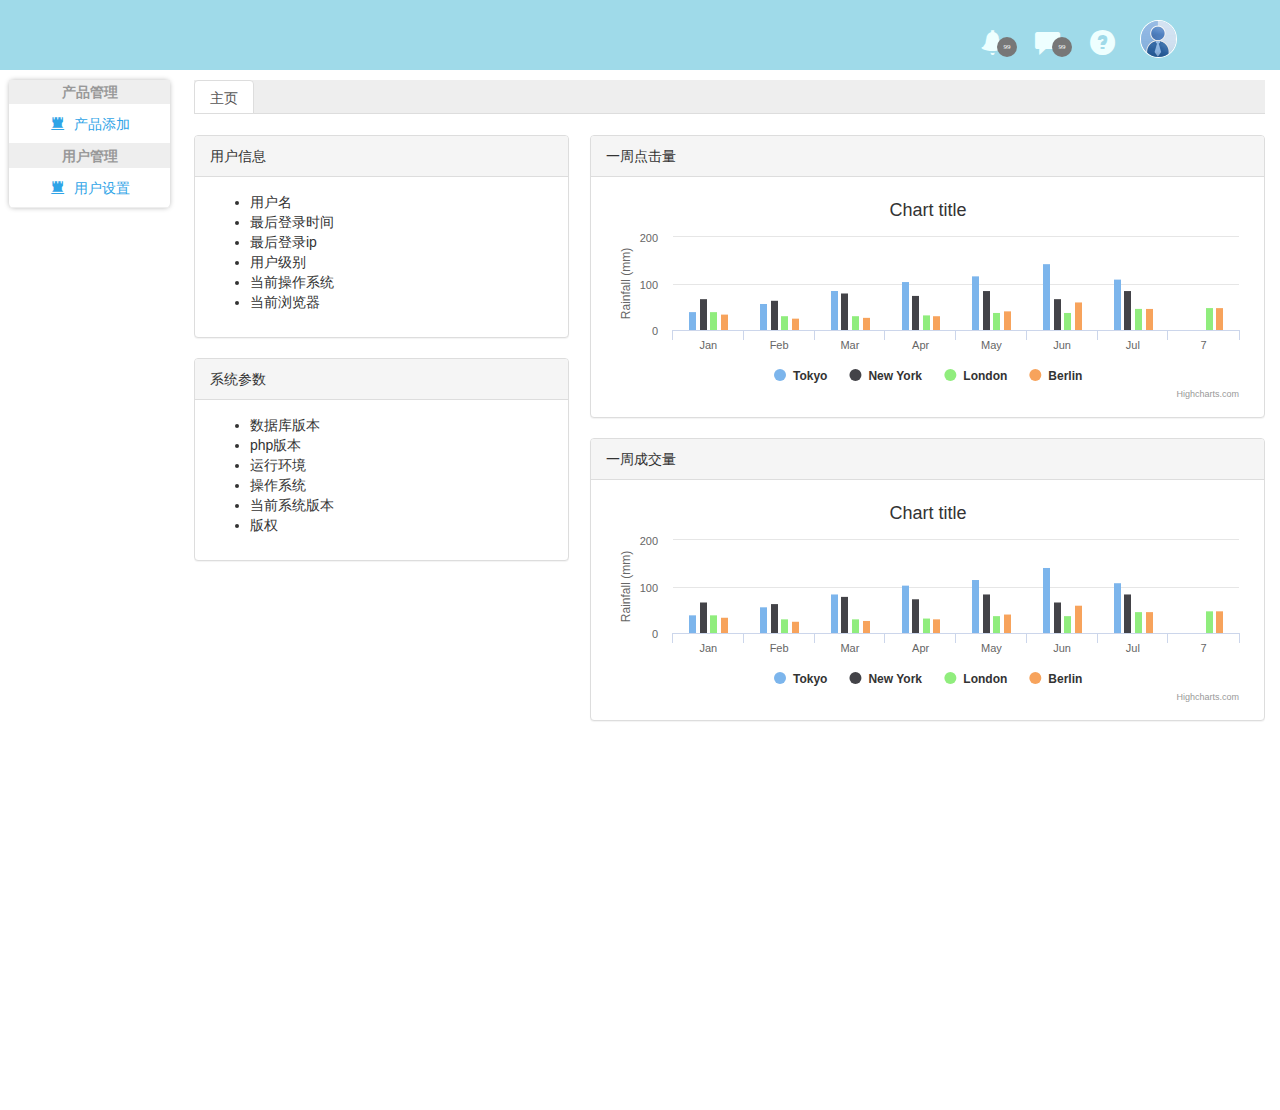
==== index.html @ dc6e062d "'后台页面'" ====
<!DOCTYPE html>
<html lang="en">
<head>
	<meta charset="UTF-8">
	<title>管理后台</title>
	<link rel="stylesheet" type="text/css" href="public/bootstrap/css/bootstrap.min.css">
	<link rel="stylesheet" type="text/css" href="public/css/index.css">
	<script type="text/javascript" src="public/bootstrap/js/jquery.js"></script>
	<script type="text/javascript" src="public/bootstrap/js/bootstrap.js"></script>
	<script type="text/javascript">
	function NavWith(){
		var num = $('.nav-tabs li').length-1;
		var big = $('.nav-tabs').width()-61;
		if(big<(num*200)){
			$('.nav-tabs li').width(big/num);
			$('.nav-tabs .tab-index').width(60);
		}
	}
	function tab(id){
		$(document.getElementById('tab-content')).children('.tab-pane').each(function(){
			$(this).removeClass('active');
		});
		(document.getElementById(id))?$(document.getElementById(id)).addClass('active'):$(document.getElementById('panel-index')).addClass('active');
			
		$('.nav-left ul li a').each(function(){
			($(this).attr('href')==id)?$(this).parent().addClass('active'):$(this).parent().removeClass('active');
		})
	}
	</script>
</head>
<body>
	<header><!-- 
			<div class='user'><img src="public/images/user.jpg" alt="userhead" class="img-circle"></div>
			<div class='username'><h2>用户名</h2></div> -->
			<div class='tool'>
				<a href="#">
					<span class="tool-span glyphicon glyphicon-bell">
						<span class="badge news">99</span>
					</span>
				</a>
				<a href="#">
					<span class="tool-span glyphicon glyphicon-comment">
						<span class="badge news">99</span>
					</span>
				</a>
				<a href="#"><span class="tool-span glyphicon glyphicon-question-sign"></span></a>
				<!-- <a href="#"><span class="tool-span glyphicon glyphicon-off"></span></a> -->
				<div class='user'><img src="public/images/user.jpg" alt="userhead" class="img-circle"></div>
			</div>
	</header>
	<section>
		<div class='nav-left'>
			<ul>
				<li class='title'>产品管理</li>
				<li><a href="#panel-a" f='product.html' ><span class='glyphicon glyphicon-tower'></span>产品添加</a></li>
				<li class='title'>用户管理</li>
				<li><a href="#panel-f" f='frame2.html'><span class='glyphicon glyphicon-tower'></span>用户设置</a></li>
			</ul>
		</div>
		<script type="text/javascript">
		$('.nav-left ul li a').click(function(){

			var href  = $(this).attr('href');
			var list  = $('.nav-tabs li');

			$('.nav-left ul li').removeClass('active');
			$(this).parent().addClass('active');


			 $('.nav-tabs li').removeClass('active');
			 $('.tab-pane').removeClass('active');

			 for (var i = list.length - 1; i >= 0; i--) {
				if($(list[i]).children('a').attr('href')==href){
					$('.nav-tabs li').removeClass('active');
					$(list[i]).addClass('active');
					tab($(list[i]).children('a').attr('href'));
					return;
				};
			};

			 $('<li class=\'active\'><a href=\''+href+'\' data-toggle="tab" onclick=\'tab("'+href+'")\'>'+$(this).text()+'</a><span onclick = \'delspan(this)\'>X</span></li>').appendTo('.nav-tabs');
			 $('<div class=\'tab-pane height-100 active\' id=\''+href+'\'><iframe src=\''+$(this).attr('f')+'\'></iframe></div>').appendTo('.tab-content');
			 NavWith();
		});
		</script>
		<div class='main'>
			<div class="col-md-12 column top height-100">
				<div class="tabbable height-100" id="tabs-493696">
					<ul class="nav nav-tabs">
						<li class="tab-index active">
							 <a href="#panel-index" data-toggle="tab">主页</a>
						</li>
					</ul>
					<script type="text/javascript">
						function delspan(event){

							$(document.getElementById($(event).prev().attr('href'))).remove();
							$(event).prev().parent().remove();
							var list = $('.nav-tabs li');
							var v 	 = false;
							for (var i = list.length - 1; i >= 0; i--) {
								if($(list[i]).attr('class')=='active'){
									var v 	 = true;
								}
							};
							if(!v){
								$('.nav-tabs li').first().addClass('active');

							};
							var list = $('.nav-tabs li');

							for (var i = list.length - 1; i >= 0; i--) {
								if($(list[i]).attr('class')=='active'||$(list[i]).attr('class')=='tab-index active'){
									//$($(list[i]).children('a').attr('href')).addClass('active');
									

									tab($(list[i]).children('a').attr('href'));
								}
							};
							NavWith();
						};
					</script>
					<div class="tab-content height-100" id = 'tab-content'>
						<div class="tab-pane height-100 active" id="panel-index">
							<iframe src="framindex.html"></iframe>
						</div>
					</div>
				</div>
			</div>
		</div>
	</section>
</body>
</html>
---- public/css/index.css ----
html,body{height: 100%;}
header{height: 70px;background-color: #9fdae9;}
header .user{float:right;width: 40px;height:40px;position: absolute;top:20px;right: 100px;}
header .user img{height:95%;border: #fff solid 1px;}
header .username{float: left;width:100px;color:#fff;margin-left:10px;}
header .tool{float:right;width:250px;height: 30px;margin-top: 30px;margin-right: 50px;}
header .tool .tool-span{width: 35px;height:35px;display: block;font-size: 25px;float: left;margin-right: 20px;}
header .tool a{color: #eff;}
header .tool a:hover{color: #000;}
header .tool .news{position: absolute;top:6px;right:-2px;height: 20px;width:20px;font-weight:inherit;font-size:7px;text-align:center;line-height: 18px;padding: 0px;}
section{width:100%;height: 100%;}


/* 导航样式 */
section .nav-left{float: left;width:14%;height: 100%;}
section .nav-left ul{width: 90%;margin: 10px auto;padding: 0;list-style: none;box-shadow: 0 0 5px #BDBDBD;border-radius: 5px;}
section .nav-left ul li{margin-bottom: 0px;height: 40px;border-bottom: 1px solid #eee;}
section .nav-left ul li a{width: 100%;margin-left: 0%;display: block;text-align: center;color: #2fa4e7;line-height: 40px;-webkit-border-radius: 5px; -moz-border-radius: 5px; -ms-border-radius: 5px; -o-border-radius: 5px; border-radius: 5px; }
section .nav-left ul .title{background-color: #eee;font-size: 14px;font-weight: bold;border:none;text-align: center;color: #999999;height: 24px;line-height: 24px;}
section .nav-left ul .active a{background: #2fa4e7;width: 90%;margin-left: 5%;font-size: 14px;font-weight: bold;border:none;text-align: center;color: #fff;height: 40px;line-height: 40px;}
section .nav-left ul li a span{margin-right: 10px;}
section .nav-left ul li a:hover{
	-webkit-animation: myfirst 0.5s forwards;
		 -o-animation: myfirst 0.5s forwards;
		    animation: myfirst 0.5s forwards;
}
@keyframes myfirst{
	100% {background: #eee;width: 90%;margin-left: 5%;color:#2fa4e7;}
}
@-webkit-keyframes myfirst{
	100% {background: #eee;width: 90%;margin-left: 5%;color:#2fa4e7;}
}
@-o-keyframes myfirst{
	100% {background: #eee;width: 90%;margin-left: 5%;color:#2fa4e7;}
}

/* 内容样式 */
section .main{margin-left: 14%;width: 86%;height: 100%;}
section .main .top{margin-top: 10px;}
section .main .height-100{height: 100%;}
section .main .nav-tabs{height: 34px;}
section .main .nav-tabs li{width: 200px;height: 34px;margin-bottom: 1px;overflow:hidden;}
section .main .nav-tabs li a{height: 34px;border: 1px solid #ddd;margin-right:0px;padding: 0px 15px; line-height: 34px;}
section .main .nav-tabs .tab-index{width: 60px;height: 34px;margin-bottom: 1px;overflow:hidden;}
section .main .nav-tabs li span{position: absolute;top:0px;right: 5px;line-height: 35px;cursor:pointer;}
section .main .nav-tabs{background-color: #eee;}
section .tabbable iframe{border:none;width: 100%;height: 110%;}
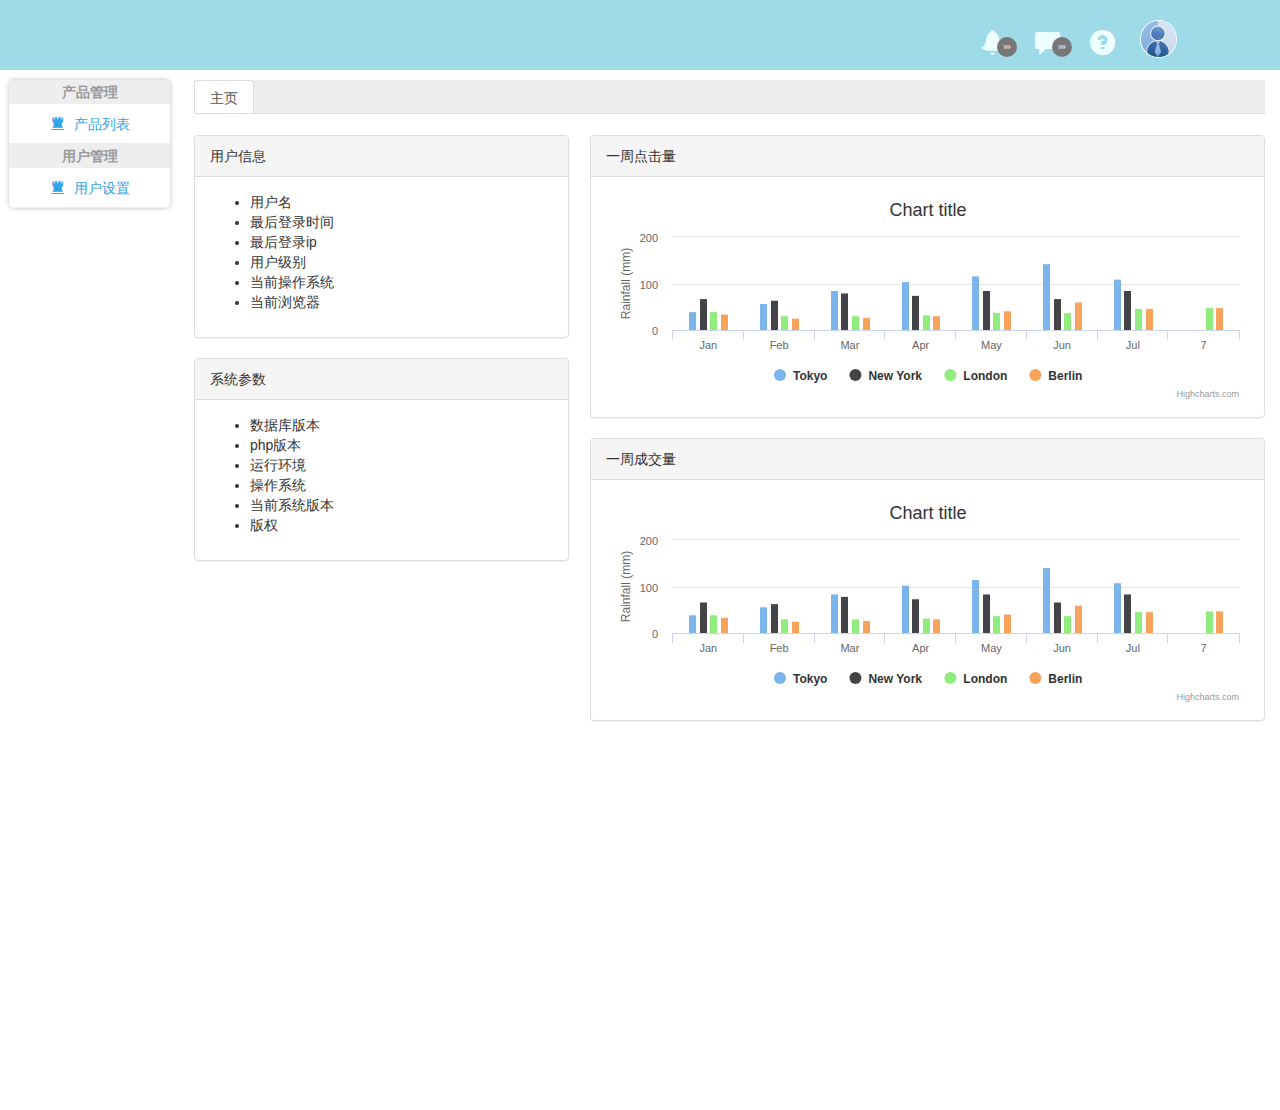
==== commit abbca003: "'选项刷新'" ====
--- a/index.html
+++ b/index.html
@@ -52,7 +52,7 @@
 		<div class='nav-left'>
 			<ul>
 				<li class='title'>产品管理</li>
-				<li><a href="#panel-a" f='product.html' ><span class='glyphicon glyphicon-tower'></span>产品添加</a></li>
+				<li><a href="#panel-a" f='product.html' ><span class='glyphicon glyphicon-tower'></span>产品列表</a></li>
 				<li class='title'>用户管理</li>
 				<li><a href="#panel-f" f='frame2.html'><span class='glyphicon glyphicon-tower'></span>用户设置</a></li>
 			</ul>
@@ -60,6 +60,14 @@
 		<script type="text/javascript">
 		$('.nav-left ul li a').click(function(){
 
+			if($(this).parent().attr('class')=='active'){
+				var id = $(this).attr('href');
+				var fram;
+				(document.getElementById(id))?fram = $(document.getElementById(id)).children('iframe'):fram = $(document.getElementById('panel-index')).children('iframe');
+				fram.attr('src',fram.attr('src'));
+				/*(document.getElementById(id))?$(document.getElementById(id)).children('iframe').contentWindow.location.reload(true):$(document.getElementById('panel-index')).children('iframe').location.reload(true);*/
+				return;
+			}
 			var href  = $(this).attr('href');
 			var list  = $('.nav-tabs li');
 
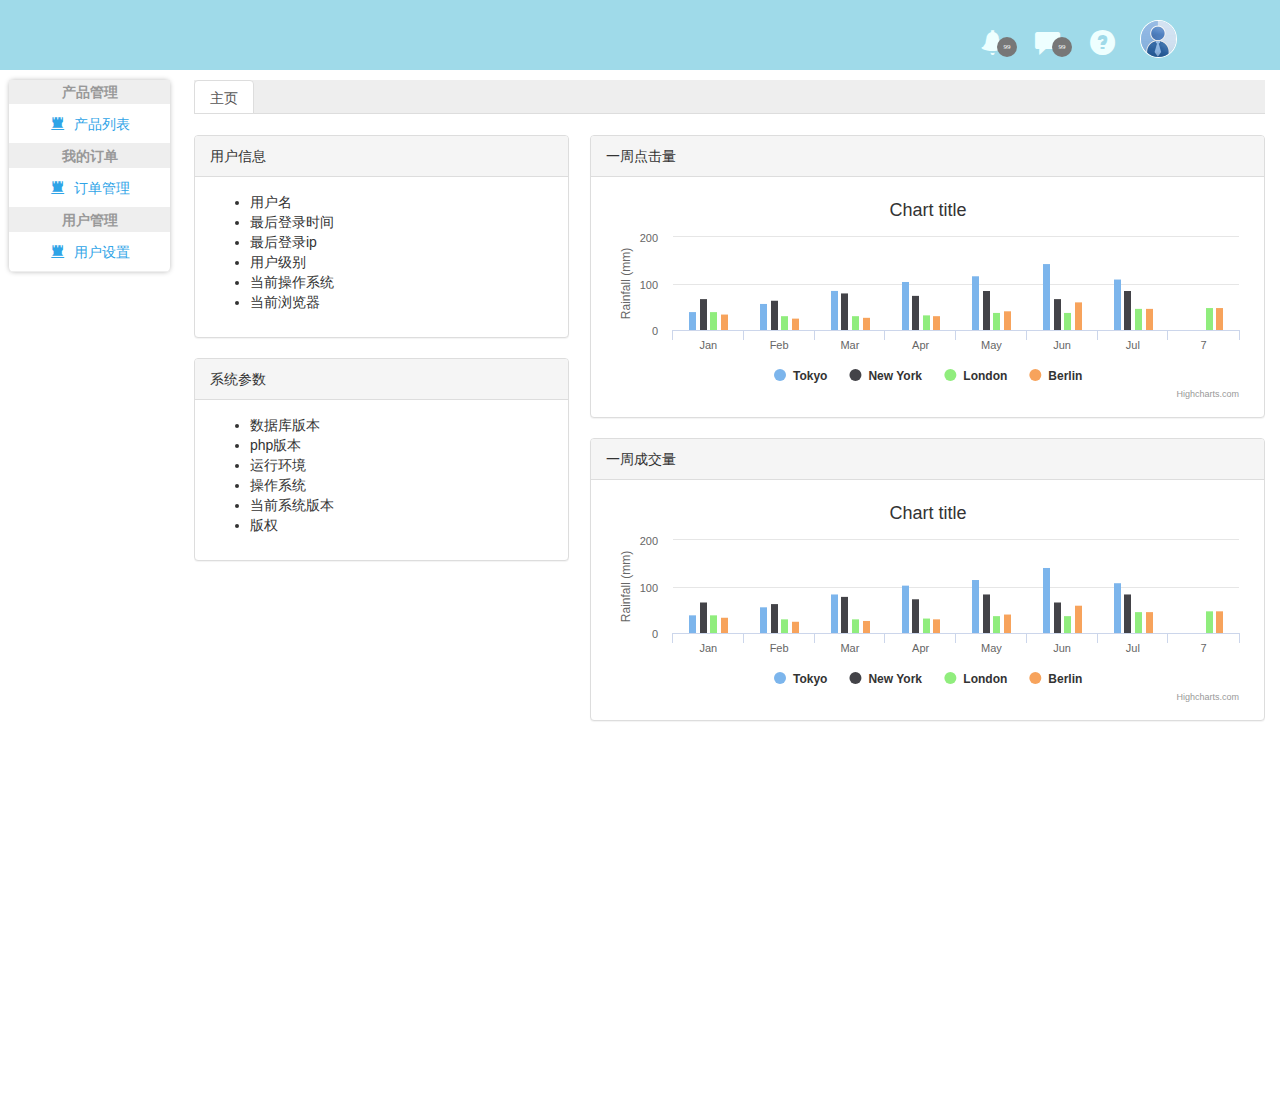
==== commit 9d0cf2ab: "'补充'" ====
--- a/index.html
+++ b/index.html
@@ -53,6 +53,8 @@
 			<ul>
 				<li class='title'>产品管理</li>
 				<li><a href="#panel-a" f='product.html' ><span class='glyphicon glyphicon-tower'></span>产品列表</a></li>
+				<li class='title'>我的订单</li>
+				<li><a href="#panel-b" f='product.html'><span class='glyphicon glyphicon-tower'></span>订单管理</a></li>
 				<li class='title'>用户管理</li>
 				<li><a href="#panel-f" f='frame2.html'><span class='glyphicon glyphicon-tower'></span>用户设置</a></li>
 			</ul>
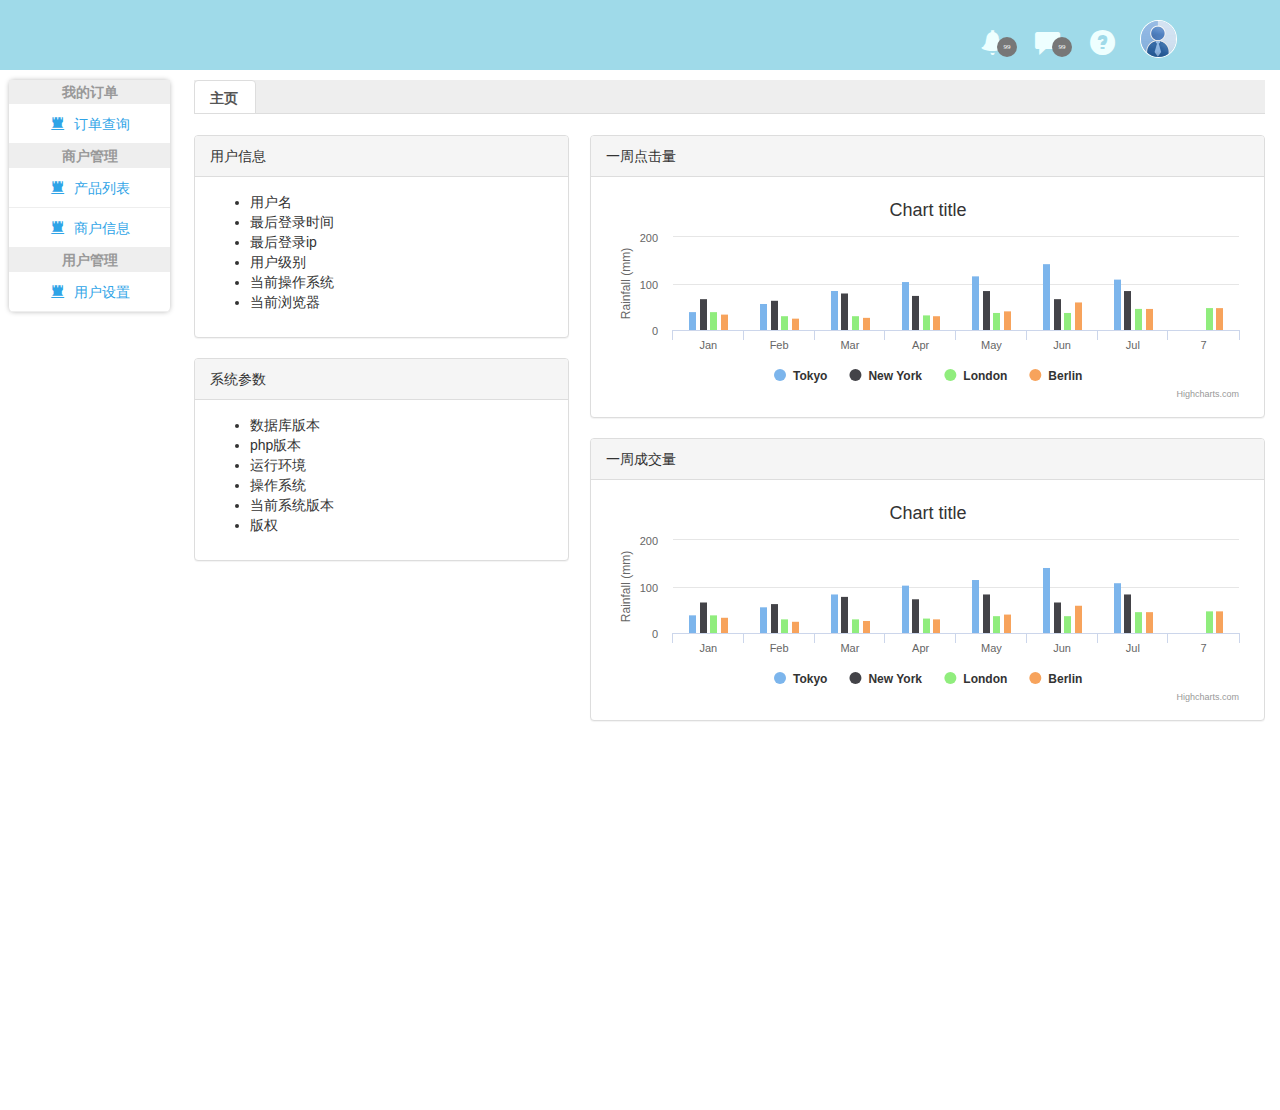
==== commit 6c062ca3: "'更新'" ====
--- a/index.html
+++ b/index.html
@@ -10,10 +10,10 @@
 	<script type="text/javascript">
 	function NavWith(){
 		var num = $('.nav-tabs li').length-1;
-		var big = $('.nav-tabs').width()-61;
+		var big = $('.nav-tabs').width()-63;
 		if(big<(num*200)){
 			$('.nav-tabs li').width(big/num);
-			$('.nav-tabs .tab-index').width(60);
+			$('.nav-tabs .tab-index').width(62);
 		}
 	}
 	function tab(id){
@@ -51,12 +51,13 @@
 	<section>
 		<div class='nav-left'>
 			<ul>
-				<li class='title'>产品管理</li>
+				<li class='title'>我的订单</li>
+				<li><a href="#panel-b" f='order.html'><span class='glyphicon glyphicon-tower'></span>订单查询</a></li>
+				<li class='title'>商户管理</li>
 				<li><a href="#panel-a" f='product.html' ><span class='glyphicon glyphicon-tower'></span>产品列表</a></li>
-				<li class='title'>我的订单</li>
-				<li><a href="#panel-b" f='product.html'><span class='glyphicon glyphicon-tower'></span>订单管理</a></li>
+				<li><a href="#panel-c" f='company.html'><span class='glyphicon glyphicon-tower'></span>商户信息</a></li>
 				<li class='title'>用户管理</li>
-				<li><a href="#panel-f" f='frame2.html'><span class='glyphicon glyphicon-tower'></span>用户设置</a></li>
+				<li><a href="#panel-d" f='frame.html'><span class='glyphicon glyphicon-tower'></span>用户设置</a></li>
 			</ul>
 		</div>
 		<script type="text/javascript">
@@ -89,7 +90,7 @@
 				};
 			};
 
-			 $('<li class=\'active\'><a href=\''+href+'\' data-toggle="tab" onclick=\'tab("'+href+'")\'>'+$(this).text()+'</a><span onclick = \'delspan(this)\'>X</span></li>').appendTo('.nav-tabs');
+			 $('<li class=\'active\'><a href=\''+href+'\' data-toggle="tab" onclick=\'tab("'+href+'")\'><b>'+$(this).text()+'</b></a><span onclick = \'delspan(this)\'>X</span></li>').appendTo('.nav-tabs');
 			 $('<div class=\'tab-pane height-100 active\' id=\''+href+'\'><iframe src=\''+$(this).attr('f')+'\'></iframe></div>').appendTo('.tab-content');
 			 NavWith();
 		});
@@ -99,7 +100,7 @@
 				<div class="tabbable height-100" id="tabs-493696">
 					<ul class="nav nav-tabs">
 						<li class="tab-index active">
-							 <a href="#panel-index" data-toggle="tab">主页</a>
+							 <a href="#panel-index" data-toggle="tab"><b>主页</b></a>
 						</li>
 					</ul>
 					<script type="text/javascript">
--- a/public/css/index.css
+++ b/public/css/index.css
@@ -41,7 +41,7 @@
 section .main .nav-tabs{height: 34px;}
 section .main .nav-tabs li{width: 200px;height: 34px;margin-bottom: 1px;overflow:hidden;}
 section .main .nav-tabs li a{height: 34px;border: 1px solid #ddd;margin-right:0px;padding: 0px 15px; line-height: 34px;}
-section .main .nav-tabs .tab-index{width: 60px;height: 34px;margin-bottom: 1px;overflow:hidden;}
+section .main .nav-tabs .tab-index{width: 62px;height: 34px;margin-bottom: 1px;overflow:hidden;}
 section .main .nav-tabs li span{position: absolute;top:0px;right: 5px;line-height: 35px;cursor:pointer;}
 section .main .nav-tabs{background-color: #eee;}
 section .tabbable iframe{border:none;width: 100%;height: 110%;}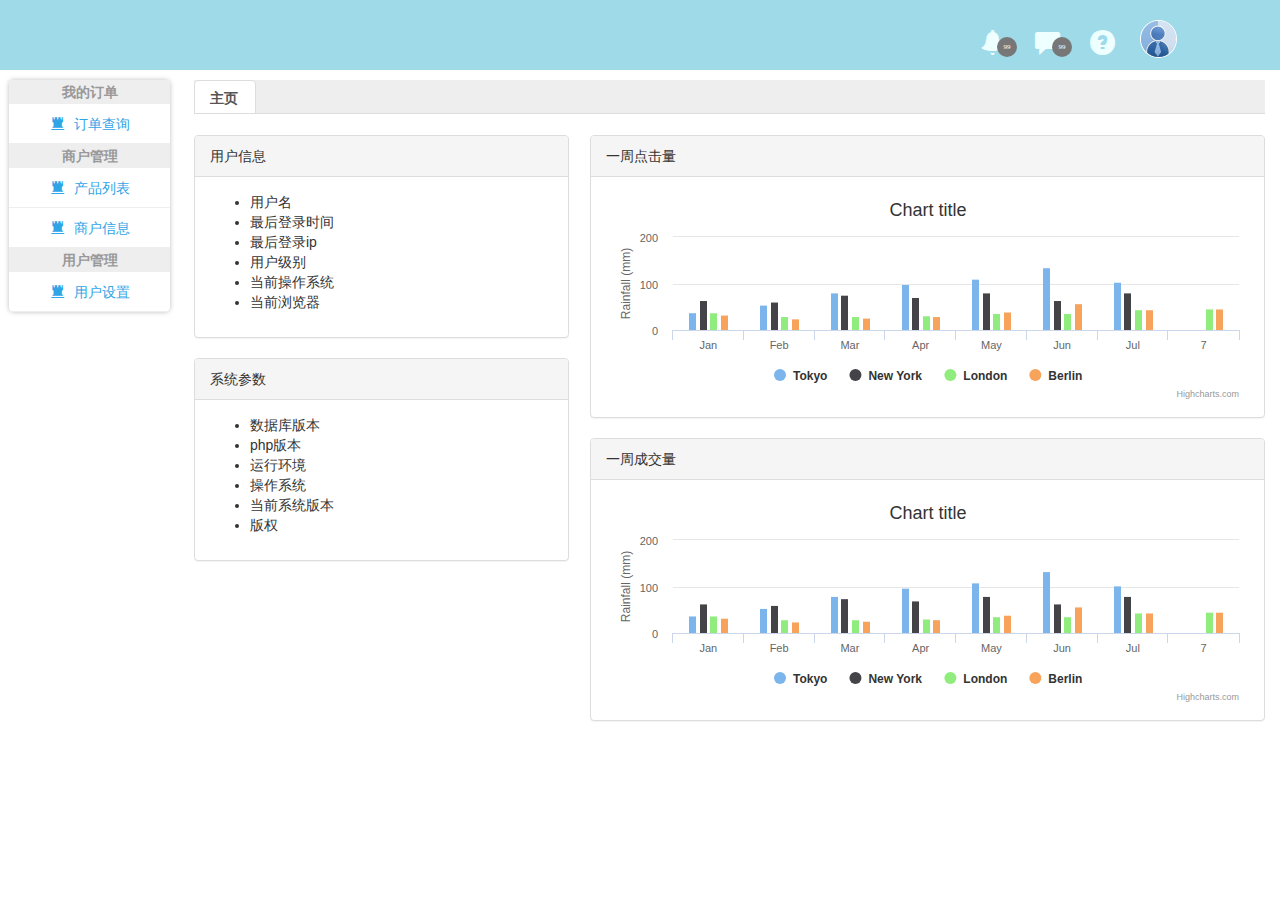
==== commit 556f9cd2: "''" ====
--- a/index.html
+++ b/index.html
@@ -57,7 +57,7 @@
 				<li><a href="#panel-a" f='product.html' ><span class='glyphicon glyphicon-tower'></span>产品列表</a></li>
 				<li><a href="#panel-c" f='company.html'><span class='glyphicon glyphicon-tower'></span>商户信息</a></li>
 				<li class='title'>用户管理</li>
-				<li><a href="#panel-d" f='frame.html'><span class='glyphicon glyphicon-tower'></span>用户设置</a></li>
+				<li><a href="#panel-d" f='user.html'><span class='glyphicon glyphicon-tower'></span>用户设置</a></li>
 			</ul>
 		</div>
 		<script type="text/javascript">
@@ -88,8 +88,7 @@
 					tab($(list[i]).children('a').attr('href'));
 					return;
 				};
-			};
-
+			};      
 			 $('<li class=\'active\'><a href=\''+href+'\' data-toggle="tab" onclick=\'tab("'+href+'")\'><b>'+$(this).text()+'</b></a><span onclick = \'delspan(this)\'>X</span></li>').appendTo('.nav-tabs');
 			 $('<div class=\'tab-pane height-100 active\' id=\''+href+'\'><iframe src=\''+$(this).attr('f')+'\'></iframe></div>').appendTo('.tab-content');
 			 NavWith();
--- a/public/css/index.css
+++ b/public/css/index.css
@@ -8,7 +8,7 @@
 header .tool a{color: #eff;}
 header .tool a:hover{color: #000;}
 header .tool .news{position: absolute;top:6px;right:-2px;height: 20px;width:20px;font-weight:inherit;font-size:7px;text-align:center;line-height: 18px;padding: 0px;}
-section{width:100%;height: 100%;}
+section{width:100%;height: 80%;}
 
 
 /* 导航样式 */
@@ -44,4 +44,4 @@
 section .main .nav-tabs .tab-index{width: 62px;height: 34px;margin-bottom: 1px;overflow:hidden;}
 section .main .nav-tabs li span{position: absolute;top:0px;right: 5px;line-height: 35px;cursor:pointer;}
 section .main .nav-tabs{background-color: #eee;}
-section .tabbable iframe{border:none;width: 100%;height: 110%;}+section .tabbable iframe{border:none;width: 100%;height: 100%;}